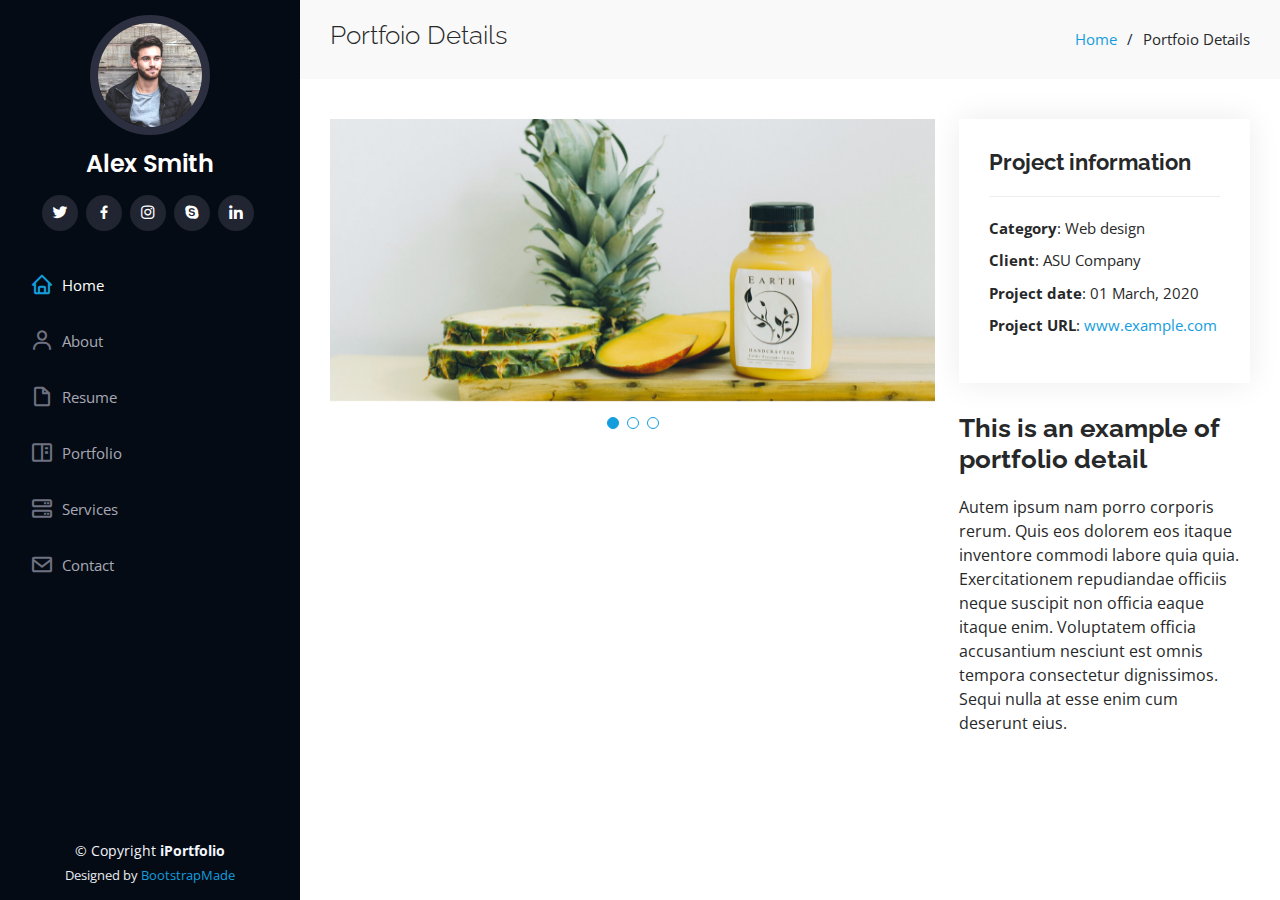
==== iPortfolio/portfolio-details.html @ 8afd0f4f "first commit" ====
<!DOCTYPE html>
<html lang="en">

<head>
  <meta charset="utf-8">
  <meta content="width=device-width, initial-scale=1.0" name="viewport">

  <title>Portfolio Details - iPortfolio Bootstrap Template</title>
  <meta content="" name="description">
  <meta content="" name="keywords">

  <!-- Favicons -->
  <link href="assets/img/favicon.png" rel="icon">
  <link href="assets/img/apple-touch-icon.png" rel="apple-touch-icon">

  <!-- Google Fonts -->
  <link href="https://fonts.googleapis.com/css?family=Open+Sans:300,300i,400,400i,600,600i,700,700i|Raleway:300,300i,400,400i,500,500i,600,600i,700,700i|Poppins:300,300i,400,400i,500,500i,600,600i,700,700i" rel="stylesheet">

  <!-- Vendor CSS Files -->
  <link href="assets/vendor/aos/aos.css" rel="stylesheet">
  <link href="assets/vendor/bootstrap/css/bootstrap.min.css" rel="stylesheet">
  <link href="assets/vendor/bootstrap-icons/bootstrap-icons.css" rel="stylesheet">
  <link href="assets/vendor/boxicons/css/boxicons.min.css" rel="stylesheet">
  <link href="assets/vendor/glightbox/css/glightbox.min.css" rel="stylesheet">
  <link href="assets/vendor/swiper/swiper-bundle.min.css" rel="stylesheet">

  <!-- Template Main CSS File -->
  <link href="assets/css/style.css" rel="stylesheet">

  <!-- =======================================================
  * Template Name: iPortfolio
  * Updated: Jul 27 2023 with Bootstrap v5.3.1
  * Template URL: https://bootstrapmade.com/iportfolio-bootstrap-portfolio-websites-template/
  * Author: BootstrapMade.com
  * License: https://bootstrapmade.com/license/
  ======================================================== -->
</head>

<body>

  <!-- ======= Mobile nav toggle button ======= -->
  <i class="bi bi-list mobile-nav-toggle d-xl-none"></i>

  <!-- ======= Header ======= -->
  <header id="header">
    <div class="d-flex flex-column">

      <div class="profile">
        <img src="assets/img/profile-img.jpg" alt="" class="img-fluid rounded-circle">
        <h1 class="text-light"><a href="index.html">Alex Smith</a></h1>
        <div class="social-links mt-3 text-center">
          <a href="#" class="twitter"><i class="bx bxl-twitter"></i></a>
          <a href="#" class="facebook"><i class="bx bxl-facebook"></i></a>
          <a href="#" class="instagram"><i class="bx bxl-instagram"></i></a>
          <a href="#" class="google-plus"><i class="bx bxl-skype"></i></a>
          <a href="#" class="linkedin"><i class="bx bxl-linkedin"></i></a>
        </div>
      </div>

      <nav id="navbar" class="nav-menu navbar">
        <ul>
          <li><a href="#hero" class="nav-link scrollto active"><i class="bx bx-home"></i> <span>Home</span></a></li>
          <li><a href="#about" class="nav-link scrollto"><i class="bx bx-user"></i> <span>About</span></a></li>
          <li><a href="#resume" class="nav-link scrollto"><i class="bx bx-file-blank"></i> <span>Resume</span></a></li>
          <li><a href="#portfolio" class="nav-link scrollto"><i class="bx bx-book-content"></i> <span>Portfolio</span></a></li>
          <li><a href="#services" class="nav-link scrollto"><i class="bx bx-server"></i> <span>Services</span></a></li>
          <li><a href="#contact" class="nav-link scrollto"><i class="bx bx-envelope"></i> <span>Contact</span></a></li>
        </ul>
      </nav><!-- .nav-menu -->
    </div>
  </header><!-- End Header -->

  <main id="main">

    <!-- ======= Breadcrumbs ======= -->
    <section id="breadcrumbs" class="breadcrumbs">
      <div class="container">

        <div class="d-flex justify-content-between align-items-center">
          <h2>Portfoio Details</h2>
          <ol>
            <li><a href="index.html">Home</a></li>
            <li>Portfoio Details</li>
          </ol>
        </div>

      </div>
    </section><!-- End Breadcrumbs -->

    <!-- ======= Portfolio Details Section ======= -->
    <section id="portfolio-details" class="portfolio-details">
      <div class="container">

        <div class="row gy-4">

          <div class="col-lg-8">
            <div class="portfolio-details-slider swiper">
              <div class="swiper-wrapper align-items-center">

                <div class="swiper-slide">
                  <img src="assets/img/portfolio/portfolio-details-1.jpg" alt="">
                </div>

                <div class="swiper-slide">
                  <img src="assets/img/portfolio/portfolio-details-2.jpg" alt="">
                </div>

                <div class="swiper-slide">
                  <img src="assets/img/portfolio/portfolio-details-3.jpg" alt="">
                </div>

              </div>
              <div class="swiper-pagination"></div>
            </div>
          </div>

          <div class="col-lg-4">
            <div class="portfolio-info">
              <h3>Project information</h3>
              <ul>
                <li><strong>Category</strong>: Web design</li>
                <li><strong>Client</strong>: ASU Company</li>
                <li><strong>Project date</strong>: 01 March, 2020</li>
                <li><strong>Project URL</strong>: <a href="#">www.example.com</a></li>
              </ul>
            </div>
            <div class="portfolio-description">
              <h2>This is an example of portfolio detail</h2>
              <p>
                Autem ipsum nam porro corporis rerum. Quis eos dolorem eos itaque inventore commodi labore quia quia. Exercitationem repudiandae officiis neque suscipit non officia eaque itaque enim. Voluptatem officia accusantium nesciunt est omnis tempora consectetur dignissimos. Sequi nulla at esse enim cum deserunt eius.
              </p>
            </div>
          </div>

        </div>

      </div>
    </section><!-- End Portfolio Details Section -->

  </main><!-- End #main -->

  <!-- ======= Footer ======= -->
  <footer id="footer">
    <div class="container">
      <div class="copyright">
        &copy; Copyright <strong><span>iPortfolio</span></strong>
      </div>
      <div class="credits">
        <!-- All the links in the footer should remain intact. -->
        <!-- You can delete the links only if you purchased the pro version. -->
        <!-- Licensing information: https://bootstrapmade.com/license/ -->
        <!-- Purchase the pro version with working PHP/AJAX contact form: https://bootstrapmade.com/iportfolio-bootstrap-portfolio-websites-template/ -->
        Designed by <a href="https://bootstrapmade.com/">BootstrapMade</a>
      </div>
    </div>
  </footer><!-- End  Footer -->

  <a href="#" class="back-to-top d-flex align-items-center justify-content-center"><i class="bi bi-arrow-up-short"></i></a>

  <!-- Vendor JS Files -->
  <script src="assets/vendor/purecounter/purecounter_vanilla.js"></script>
  <script src="assets/vendor/aos/aos.js"></script>
  <script src="assets/vendor/bootstrap/js/bootstrap.bundle.min.js"></script>
  <script src="assets/vendor/glightbox/js/glightbox.min.js"></script>
  <script src="assets/vendor/isotope-layout/isotope.pkgd.min.js"></script>
  <script src="assets/vendor/swiper/swiper-bundle.min.js"></script>
  <script src="assets/vendor/typed.js/typed.umd.js"></script>
  <script src="assets/vendor/waypoints/noframework.waypoints.js"></script>
  <script src="assets/vendor/php-email-form/validate.js"></script>

  <!-- Template Main JS File -->
  <script src="assets/js/main.js"></script>

</body>

</html>
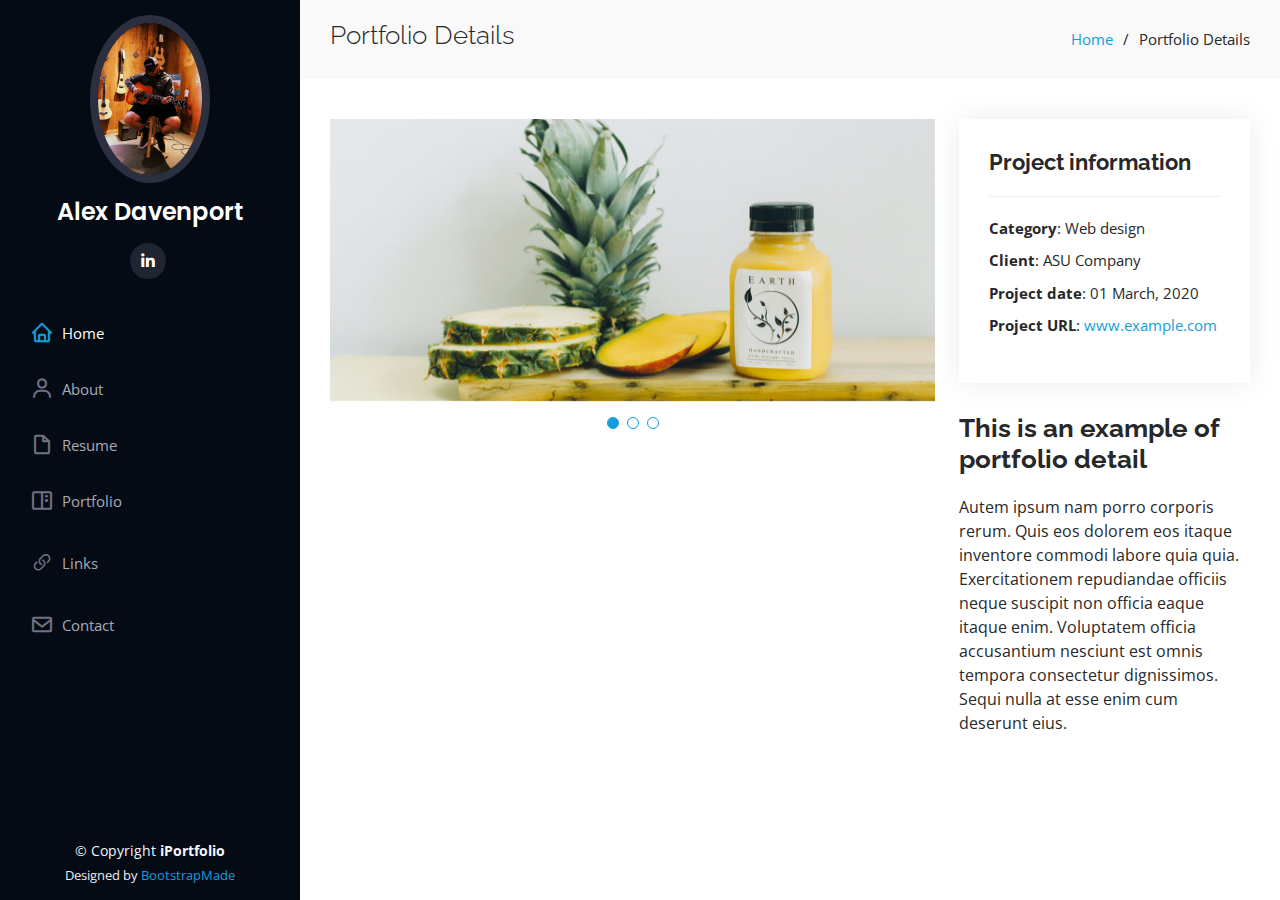
==== commit a2ab5c42: "updated about, skills, and resume" ====
--- a/iPortfolio/portfolio-details.html
+++ b/iPortfolio/portfolio-details.html
@@ -46,13 +46,9 @@
     <div class="d-flex flex-column">
 
       <div class="profile">
-        <img src="assets/img/profile-img.jpg" alt="" class="img-fluid rounded-circle">
-        <h1 class="text-light"><a href="index.html">Alex Smith</a></h1>
+        <img src="assets/img/guitarcenter.jpg" alt="" class="img-fluid rounded-circle">
+        <h1 class="text-light"><a href="index.html">Alex Davenport</a></h1>
         <div class="social-links mt-3 text-center">
-          <a href="#" class="twitter"><i class="bx bxl-twitter"></i></a>
-          <a href="#" class="facebook"><i class="bx bxl-facebook"></i></a>
-          <a href="#" class="instagram"><i class="bx bxl-instagram"></i></a>
-          <a href="#" class="google-plus"><i class="bx bxl-skype"></i></a>
           <a href="#" class="linkedin"><i class="bx bxl-linkedin"></i></a>
         </div>
       </div>
@@ -63,7 +59,7 @@
           <li><a href="#about" class="nav-link scrollto"><i class="bx bx-user"></i> <span>About</span></a></li>
           <li><a href="#resume" class="nav-link scrollto"><i class="bx bx-file-blank"></i> <span>Resume</span></a></li>
           <li><a href="#portfolio" class="nav-link scrollto"><i class="bx bx-book-content"></i> <span>Portfolio</span></a></li>
-          <li><a href="#services" class="nav-link scrollto"><i class="bx bx-server"></i> <span>Services</span></a></li>
+          <li><a href="#links" class="nav-link scrollto"><i class="bi bi-link-45deg"></i> <span>Links</span></a></li>
           <li><a href="#contact" class="nav-link scrollto"><i class="bx bx-envelope"></i> <span>Contact</span></a></li>
         </ul>
       </nav><!-- .nav-menu -->
@@ -77,10 +73,10 @@
       <div class="container">
 
         <div class="d-flex justify-content-between align-items-center">
-          <h2>Portfoio Details</h2>
+          <h2>Portfolio Details</h2>
           <ol>
             <li><a href="index.html">Home</a></li>
-            <li>Portfoio Details</li>
+            <li>Portfolio Details</li>
           </ol>
         </div>
 
